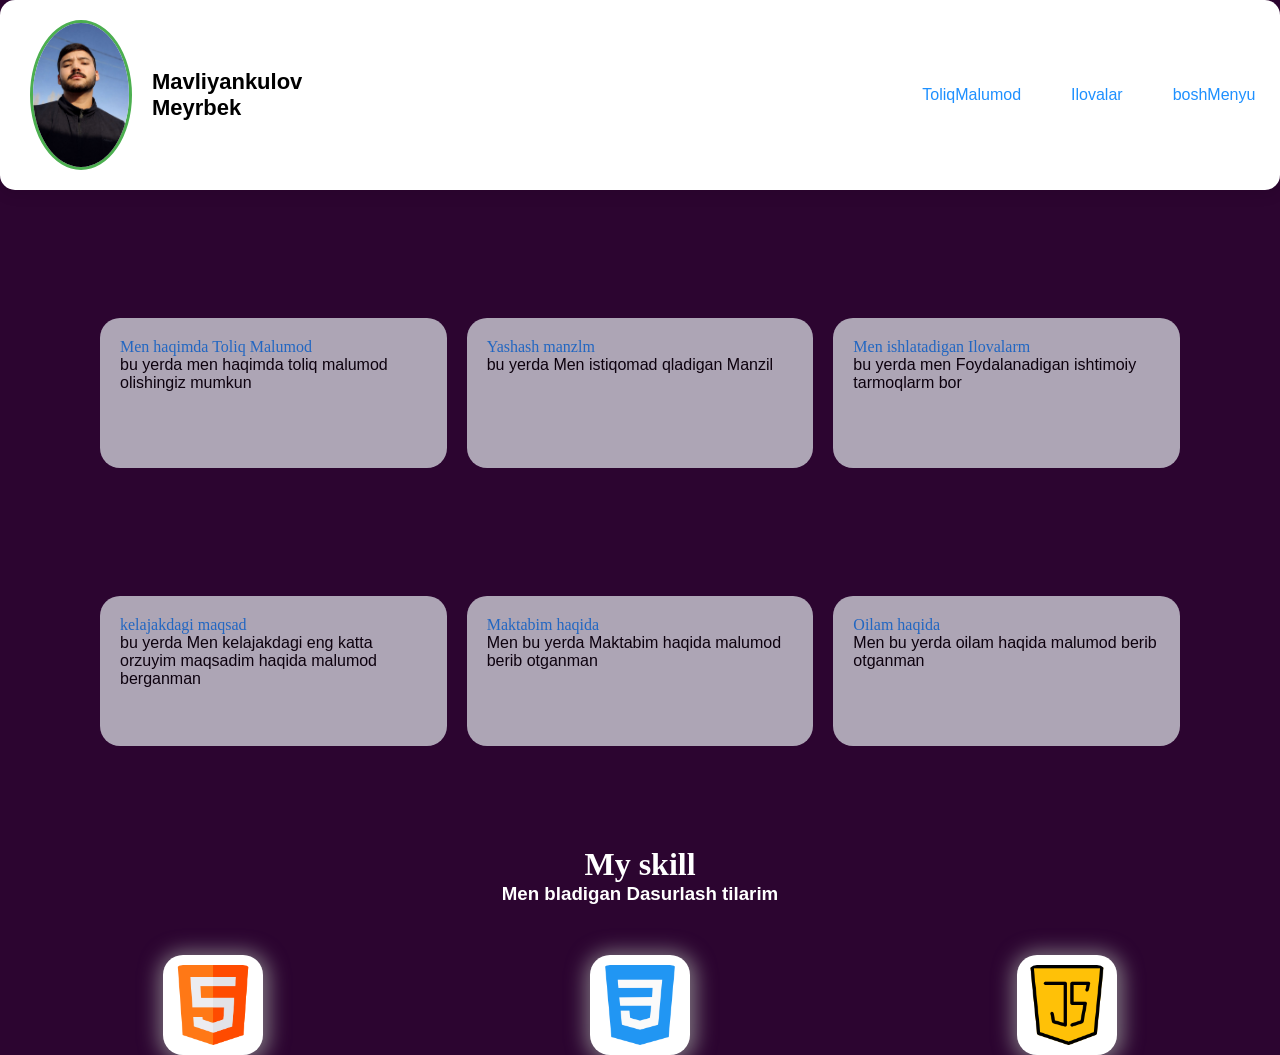
==== index.html @ 85e2df1a "hamamsi" ====
<!DOCTYPE html>
<html lang="en">

<head>
    <meta charset="UTF-8">
    <meta name="viewport" content="width=device-width, initial-scale=1.0">
    <title>main</title>
    <link rel="stylesheet" href="main.css">
</head>

<body>
    <div>
        <div class="box2">
            <img src="images/image.png" alt="" class="imgr">
            <span>Mavliyankulov Meyrbek</span>

            <div class="aa">

                <a href="https://t.me/meyrbekm7">ToliqMalumod</a>
                <a href="">Ilovalar</a>
                <a href="krish.html">boshMenyu</a>
            </div>


        </div>

        <div class="otajon">
            <div class="card1">
                <a href="" class="men">Men haqimda Toliq Malumod</a>
                <p>bu yerda men haqimda toliq malumod olishingiz mumkun</p>
            </div>
            <div class="card1">
                <a href="" class="men">Yashash manzlm</a>
                <p>bu yerda Men istiqomad qladigan Manzil</p>
            </div>
            <div class="card1">
                <a href="" class="men">Men ishlatadigan Ilovalarm</a>
                <p>bu yerda men Foydalanadigan ishtimoiy tarmoqlarm bor</p>
            </div>
        </div>
    </div>

    
   

              <div class="otajon">
            <div class="card1">
                <a href="" class="men">kelajakdagi maqsad</a>
                <p>bu yerda Men kelajakdagi eng katta orzuyim maqsadim haqida malumod berganman</p>
            </div>
            <div class="card1">
                <a href="" class="men">Maktabim haqida</a>
                <p>Men bu yerda Maktabim haqida malumod berib otganman</p>
            </div>
            <div class="card1">
                <a href="" class="men">Oilam haqida</a>
                <p>Men bu yerda oilam haqida malumod berib otganman</p>
            </div>
        </div>
    </div>


    <div class="skill">
<h1 style="font-family: Cambria, Cochin, Georgia, Times, 'Times New Roman', serif;">My skill</h1>
<h3>Men bladigan Dasurlash tilarim</h3>

<div class="img">
    <img src="images/image copy 2.png" alt="" width="100px" class="img1">
    <img src="images/image copy 3.png" alt="" width="100px" class="img2">
    <img src="images/image copy 4.png" alt="" width="100px" class="img3">
</div>


    </div>
   
</body>

</html>
---- main.css ----
* {
    margin: 0;
    padding: 0;
    box-sizing: border-box;
    font-family: Arial, sans-serif;
}

body{
background-color: rgb(44, 5, 48);


}

.box2 {
    display: flex;
    align-items: center;
    gap: 20px;
    background-color: #ffffff;
    padding: 20px 30px;
    border-radius: 15px;
    box-shadow: 0 4px 15px rgba(0, 0, 0, 0.1);
}

.imgr {
    width: 150px;
    height: 150px;
    object-fit: cover;
    border-radius: 50%;
    border: 3px solid #4caf50;
}


.box2 span {
    font-size: 22px;
    font-weight: bold;
    color: #000000;
}


.aa{
    display: flex;
    align-items: end;
    gap: 50px;
    margin-left: 600px;
}

.card1 {
    display: flex;
    flex-direction: column;
    justify-content: start;
    border: 1px solid black;
    width: 400px;
    height: 150px;
    border-radius: 20px;
    padding: 20px;
    transition: 0.3s;
    background-color: rgb(228, 233, 238);
    border: none;
    opacity: 0.7;

}

.card1:hover{
    transform: scale(1.1);
    opacity: 1;
    box-shadow: 1px 1px 30px 5px rgb(124, 4, 126);
}

.otajon{
    display: flex;
    gap: 20px;
    justify-content: space-between;
    margin: 100px;
    margin-top:10%;
}

a{
    color: dodgerblue;
    text-decoration: none;
    transition: 0.3s;
    
}


.men{
    font-family: Cambria, Cochin, Georgia, Times, 'Times New Roman', serif;
    transition: 0.2s;
}


.skill{
    text-align: center;
    color: white;
}


.img{
    display: flex;
    justify-content: space-around;

    margin-top: 50px;
width: 10%px;
}


.img1,.img2,.img3{
    border: 1px solid black;
width: 100px;
padding: 10px;
border-radius: 20px;
background-color: white;
border: none;
box-shadow: 1px 2px 20px 5px rgb(127, 118, 128);

}
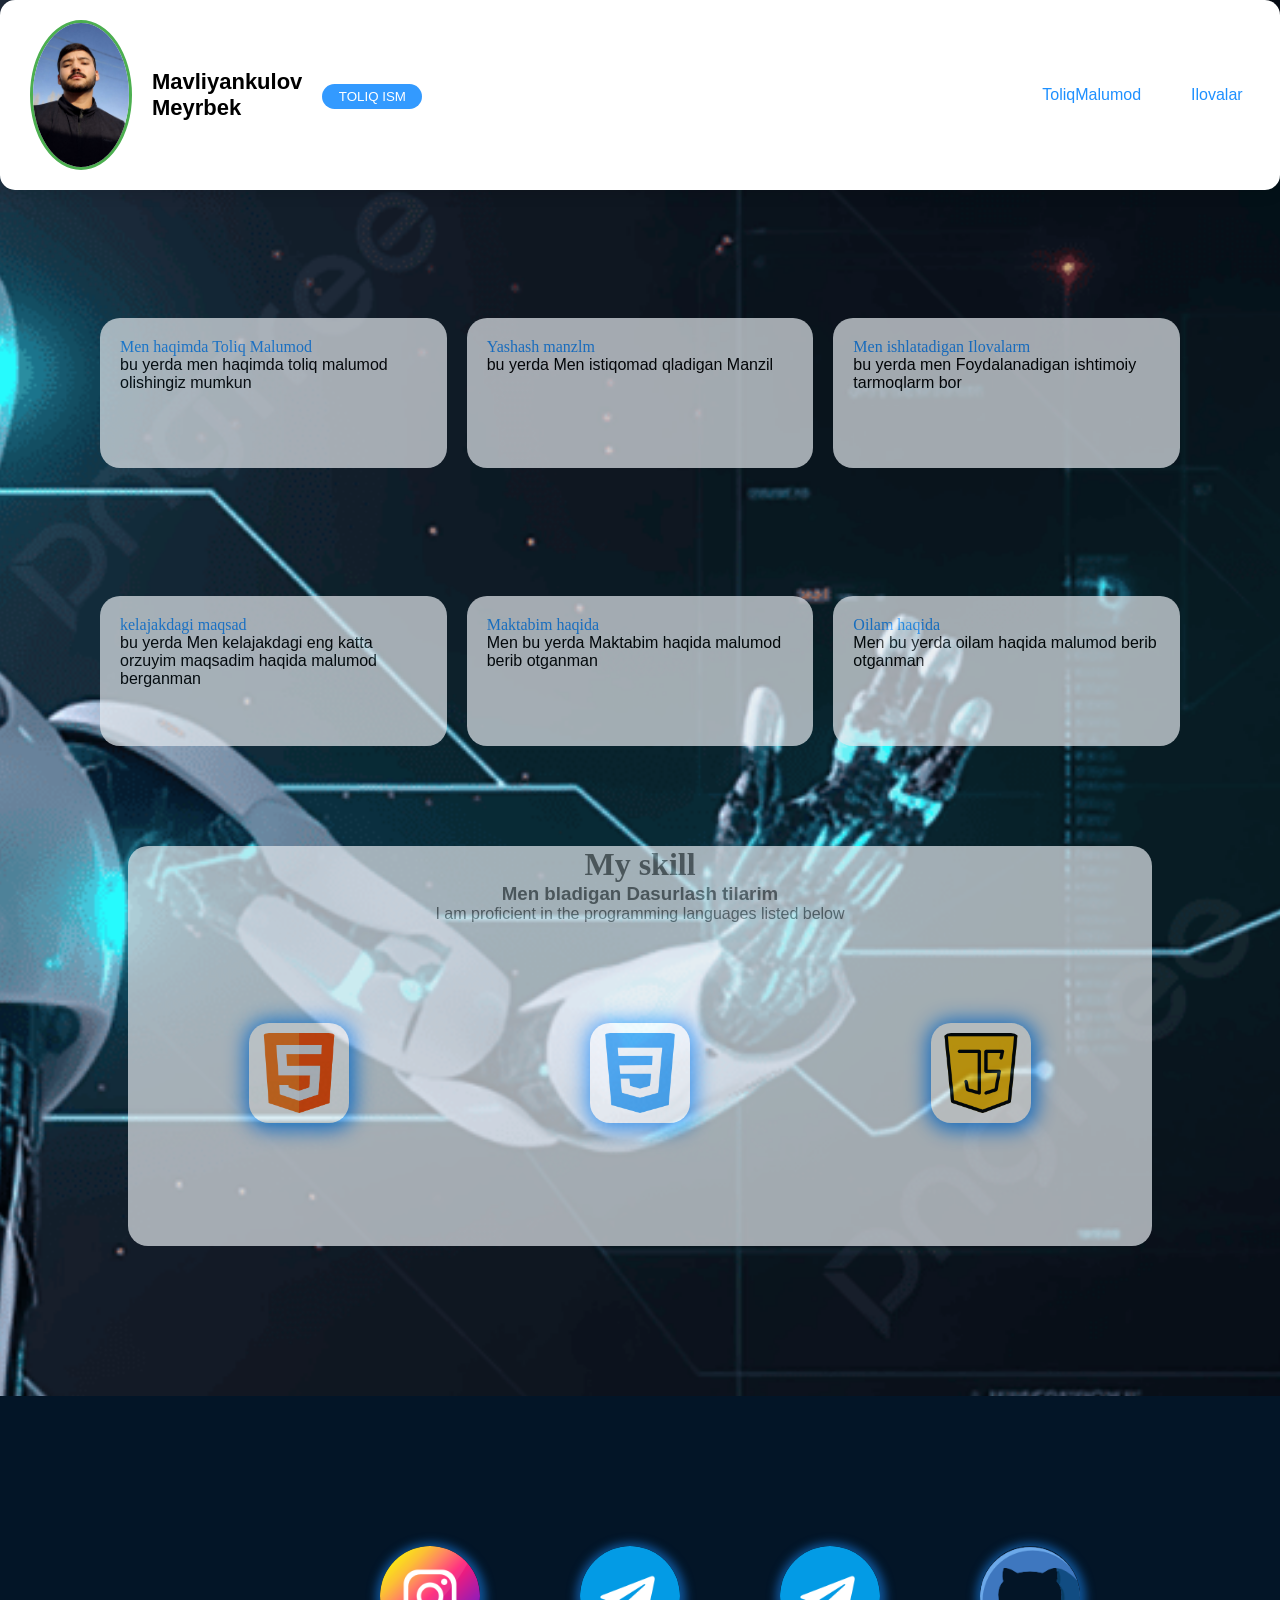
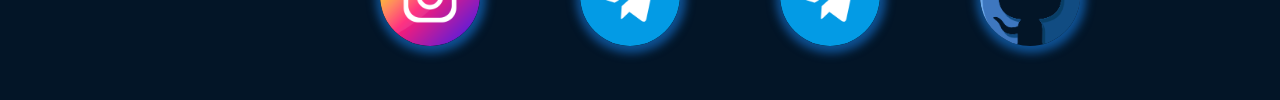
==== commit 51a1a788: "photos" ====
--- a/index.html
+++ b/index.html
@@ -12,7 +12,7 @@
     <div>
         <div class="box2">
             <img src="images/image.png" alt="" class="imgr">
-            <span>Mavliyankulov Meyrbek</span>
+            <span id="ism">Mavliyankulov Meyrbek</span><span><button class="toliq" id="toliq" onclick="addEventListener()">TOLIQ ISM</button></span>
 
             <div class="aa">
 
@@ -40,39 +40,58 @@
         </div>
     </div>
 
-    
-   
 
-              <div class="otajon">
-            <div class="card1">
-                <a href="" class="men">kelajakdagi maqsad</a>
-                <p>bu yerda Men kelajakdagi eng katta orzuyim maqsadim haqida malumod berganman</p>
-            </div>
-            <div class="card1">
-                <a href="" class="men">Maktabim haqida</a>
-                <p>Men bu yerda Maktabim haqida malumod berib otganman</p>
-            </div>
-            <div class="card1">
-                <a href="" class="men">Oilam haqida</a>
-                <p>Men bu yerda oilam haqida malumod berib otganman</p>
-            </div>
+
+
+    <div class="otajon">
+        <div class="card1">
+            <a href="" class="men">kelajakdagi maqsad</a>
+            <p>bu yerda Men kelajakdagi eng katta orzuyim maqsadim haqida malumod berganman</p>
         </div>
+        <div class="card1">
+            <a href="" class="men">Maktabim haqida</a>
+            <p>Men bu yerda Maktabim haqida malumod berib otganman</p>
+        </div>
+        <div class="card1">
+            <a href="" class="men">Oilam haqida</a>
+            <p>Men bu yerda oilam haqida malumod berib otganman</p>
+        </div>
+    </div>
     </div>
 
 
     <div class="skill">
-<h1 style="font-family: Cambria, Cochin, Georgia, Times, 'Times New Roman', serif;">My skill</h1>
-<h3>Men bladigan Dasurlash tilarim</h3>
+        <h1 style="font-family: Cambria, Cochin, Georgia, Times, 'Times New Roman', serif;" >My skill</h1>
+        <h3>Men bladigan Dasurlash tilarim</h3>
+        <p>I am proficient in the programming languages listed below</p>
 
-<div class="img">
-    <img src="images/image copy 2.png" alt="" width="100px" class="img1">
-    <img src="images/image copy 3.png" alt="" width="100px" class="img2">
-    <img src="images/image copy 4.png" alt="" width="100px" class="img3">
-</div>
+        <div class="img">
+            <img src="images/image copy 2.png" alt="" width="100px" class="img1">
+            <img src="images/image copy 3.png" alt="" width="100px" class="img2">
+            <img src="images/image copy 4.png" alt="" width="100px" class="img3">
+        </div>
 
 
     </div>
-   
+
+
+    <footer class="footer">
+        <div>
+            <div class="call">
+                <a href=""> <img src="images/image copy 6.png" alt="" width="100px" class="img11"></a>
+                <a href="https://t.me/meyrbekm7"> <img src="images/image copy 7.png" alt="" width="100px" class="img12"></a>
+                <a href=""> <img src="images/image copy 7.png" alt="" width="100px" class="img12"></a>
+                <a href=""> <img src="images/image copy 9.png" alt="" width="100px" class="img14"></a>
+
+            </div>
+
+
+        </div>
+    </footer>
+
+
+
+    <script src="main.js"> </script>
 </body>
 
 </html>
--- a/main.css
+++ b/main.css
@@ -6,7 +6,10 @@
 }
 
 body{
-background-color: rgb(44, 5, 48);
+background: url(images/image\ copy\ 5.png);
+  background-repeat: no-repeat;
+  background-size: cover;     
+  background-position: center;
 
 
 }
@@ -63,7 +66,7 @@
 .card1:hover{
     transform: scale(1.1);
     opacity: 1;
-    box-shadow: 1px 1px 30px 5px rgb(124, 4, 126);
+    box-shadow: 1px 1px 30px 5px dodgerblue;
 }
 
 .otajon{
@@ -91,14 +94,32 @@
 .skill{
     text-align: center;
     color: white;
+    border: 1px solid black;
+    height: 400px;
+    background-color: rgb(228, 233, 238);
+    border-radius: 20px;
+    width: 80%;
+    margin-left: 10%;
+    opacity: 0.7;
+    border: none;
+    transition: 0.3s;
+    color: rgba(0, 0, 0, 0.549);
 }
 
+
+.skill:hover{
+    opacity: 0.9;
+    background-color: white;
+    color: black;
+    transform: scale(1.1);
+     box-shadow: 1px 1px 30px 5px dodgerblue;
+    
+}
 
 .img{
     display: flex;
     justify-content: space-around;
-
-    margin-top: 50px;
+    margin-top:100px;
 width: 10%px;
 }
 
@@ -110,6 +131,59 @@
 border-radius: 20px;
 background-color: white;
 border: none;
-box-shadow: 1px 2px 20px 5px rgb(127, 118, 128);
+box-shadow: 1px 2px 20px 5px dodgerblue;
 
+}
+
+
+
+footer{
+    border: 1px solid black;
+    border-color: white;
+    margin-top: 150px;
+    background-color: rgb(3, 21, 39);
+    text-align: center;
+    border: none;
+    width: 100%;
+    padding: 50px;
+}
+
+
+.call{
+    display: flex;
+    margin-top: 100px;
+   gap: 100px;
+   margin-left: 28%;
+   
+}
+
+
+.img11,.img12,.img13,.img14{
+    box-shadow: 1px 2px 10px 5px rgb(15, 82, 149);
+transition: 0.3s;
+border-radius: 99%;
+}
+
+
+
+.img11:hover,.img12:hover,.img13:hover,.img14:hover{
+       box-shadow: 1px 2px 30px 5px rgb(15, 82, 149);
+        transform: scale(1.1);
+}
+
+
+.toliq{
+    border: none;
+    background-color: dodgerblue;
+    border-radius: 20px;
+    padding: 5px;
+    color: white;
+    opacity: 0.9;
+    transition: 0.3s;
+    width: 100px;
+}
+
+.toliq:hover{
+    opacity: 1;
+    transform: scale(1.1);
 }
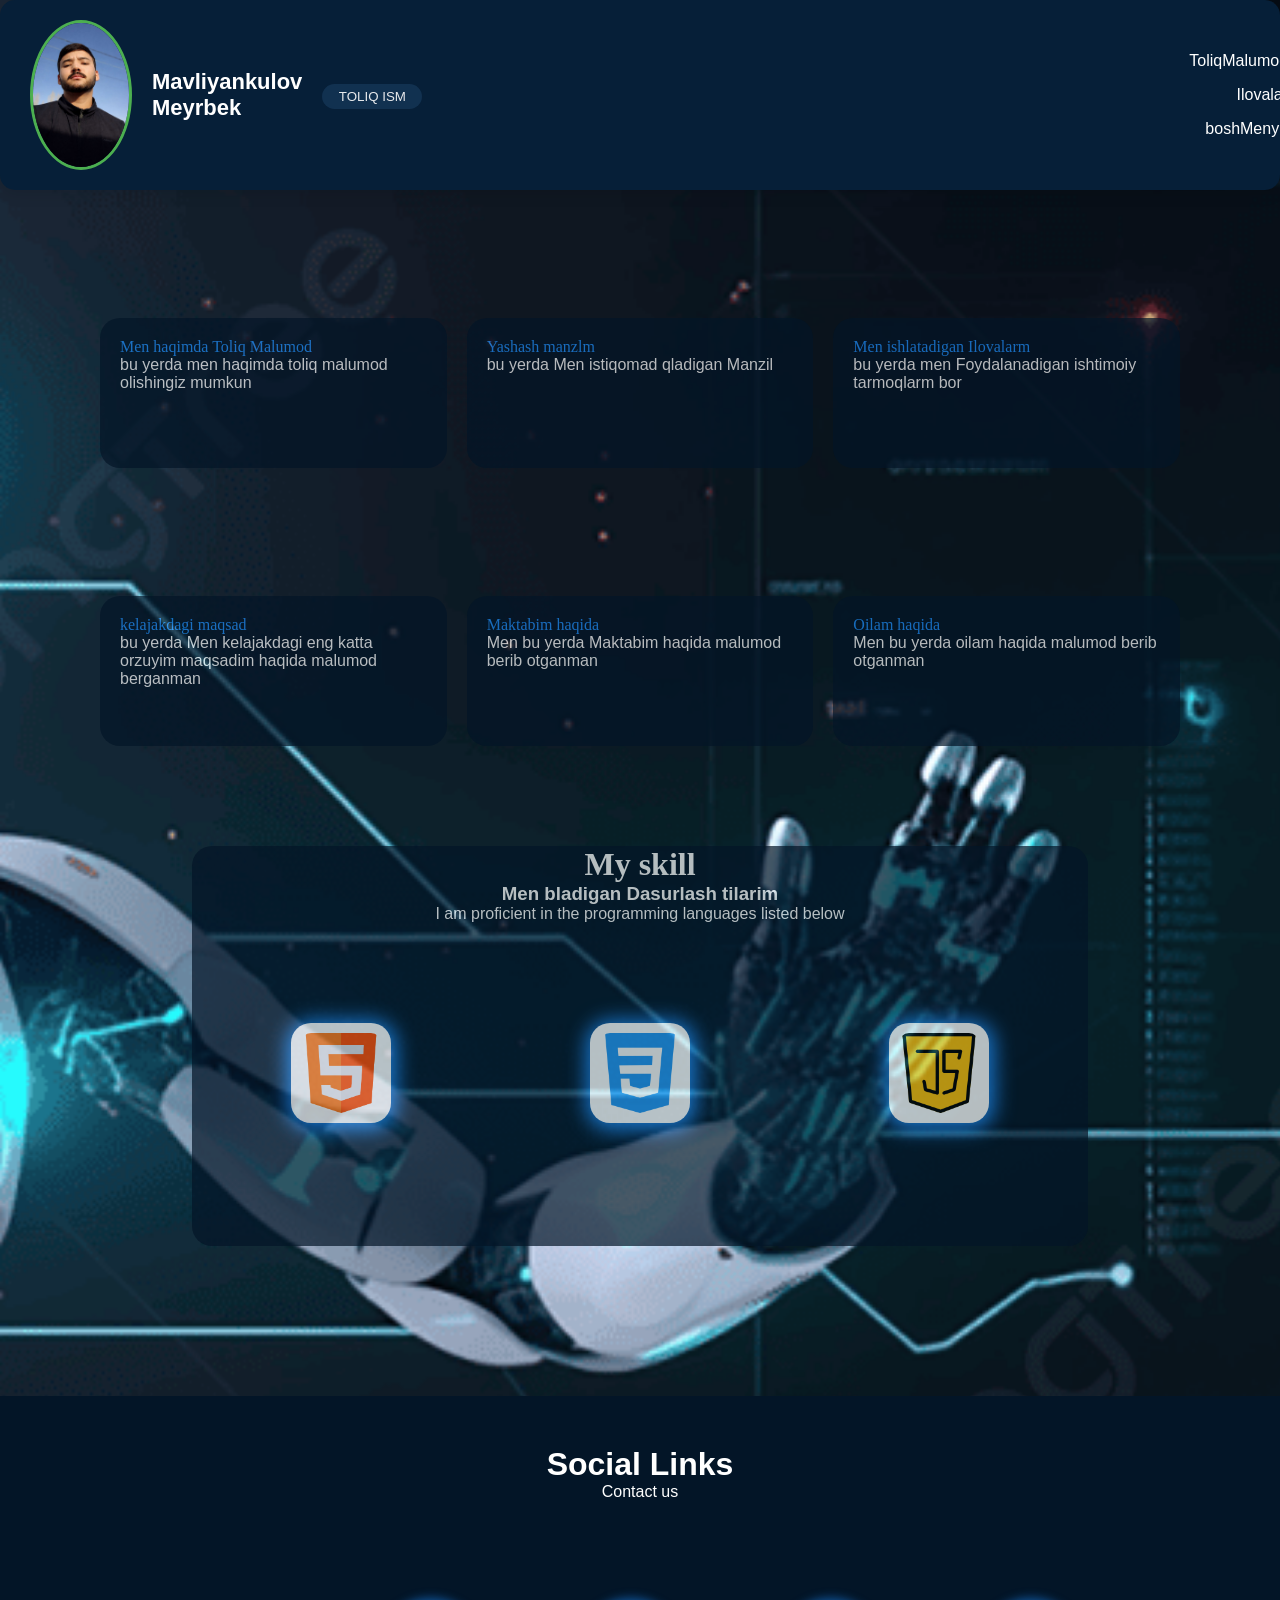
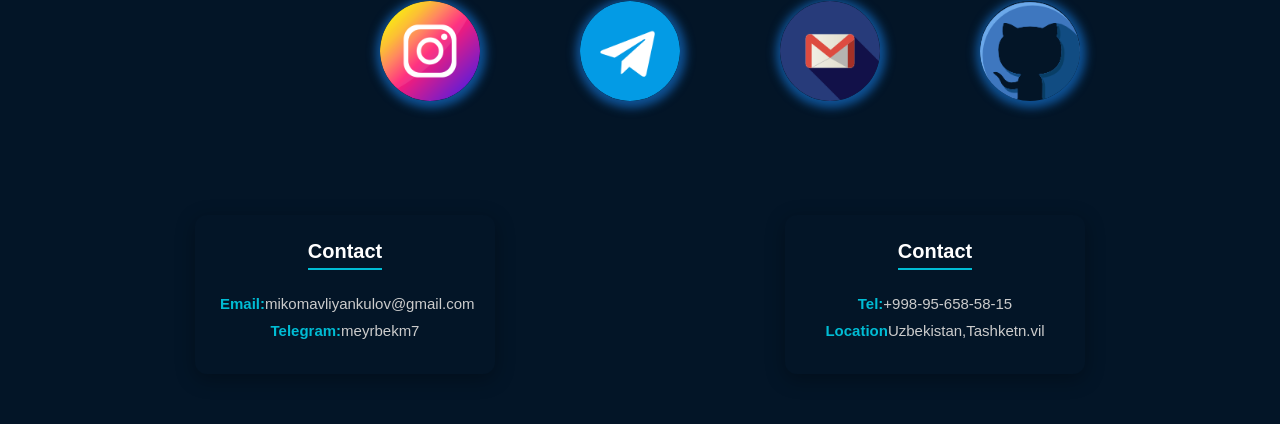
==== commit 49950e29: "all" ====
--- a/index.html
+++ b/index.html
@@ -12,11 +12,12 @@
     <div>
         <div class="box2">
             <img src="images/image.png" alt="" class="imgr">
-            <span id="ism">Mavliyankulov Meyrbek</span><span><button class="toliq" id="toliq" onclick="addEventListener()">TOLIQ ISM</button></span>
+            <span id="ism">Mavliyankulov Meyrbek</span><span><button class="toliq" id="toliq"
+                    onclick="addEventListener()">TOLIQ ISM</button></span>
 
             <div class="aa">
 
-                <a href="https://t.me/meyrbekm7">ToliqMalumod</a>
+                <a href="toliq.html">ToliqMalumod</a>
                 <a href="">Ilovalar</a>
                 <a href="krish.html">boshMenyu</a>
             </div>
@@ -61,7 +62,7 @@
 
 
     <div class="skill">
-        <h1 style="font-family: Cambria, Cochin, Georgia, Times, 'Times New Roman', serif;" >My skill</h1>
+        <h1 style="font-family: Cambria, Cochin, Georgia, Times, 'Times New Roman', serif;">My skill</h1>
         <h3>Men bladigan Dasurlash tilarim</h3>
         <p>I am proficient in the programming languages listed below</p>
 
@@ -77,15 +78,32 @@
 
     <footer class="footer">
         <div>
+            <h1 style="color: white;">Social Links</h1>
+            <p style="color: white;">Contact us</p>
             <div class="call">
-                <a href=""> <img src="images/image copy 6.png" alt="" width="100px" class="img11"></a>
-                <a href="https://t.me/meyrbekm7"> <img src="images/image copy 7.png" alt="" width="100px" class="img12"></a>
-                <a href=""> <img src="images/image copy 7.png" alt="" width="100px" class="img12"></a>
-                <a href=""> <img src="images/image copy 9.png" alt="" width="100px" class="img14"></a>
+                <a href="https://www.instagram.com/meyrbekm7?igsh=MXR2OGNpNmQxeWN6OQ=="> <img
+                        src="images/image copy 6.png" alt="" width="100px" class="img11"></a>
+                <a href="https://t.me/meyrbekm7"> <img src="images/image copy 7.png" alt="" width="100px"
+                        class="img12"></a>
+                <a href="https://myaccount.google.com/?hl=en&utm_source=OGB&utm_medium=act&gar=WzJd&pli=1"> <img
+                        src="images/image copy 8.png" alt="" width="100px" class="img12"></a>
+                <a href="https://github.com/meyrbekm7"> <img src="images/image copy 9.png" alt="" width="100px"
+                        class="img14"></a>
 
             </div>
 
-
+            <div class="bobo">
+                <div class="nomer" style="color: white;">
+                    <h4>Contact</h4>
+                    <p><strong>Email:</strong>mikomavliyankulov@gmail.com</p>
+                    <p><strong>Telegram:</strong>meyrbekm7</p>
+                </div>
+                <div class="nomer" style="color: white;">
+                    <h4>Contact</h4>
+                    <p><strong>Tel:</strong>+998-95-658-58-15</p>
+                    <p><strong>Location</strong>Uzbekistan,Tashketn.vil</p>
+                </div>
+            </div>
         </div>
     </footer>
 
--- a/main.css
+++ b/main.css
@@ -5,11 +5,11 @@
     font-family: Arial, sans-serif;
 }
 
-body{
-background: url(images/image\ copy\ 5.png);
-  background-repeat: no-repeat;
-  background-size: cover;     
-  background-position: center;
+body {
+    background: url(images/image\ copy\ 5.png);
+    background-repeat: no-repeat;
+    background-size: cover;
+    background-position: center;
 
 
 }
@@ -18,34 +18,62 @@
     display: flex;
     align-items: center;
     gap: 20px;
-    background-color: #ffffff;
+    background-color: rgb(6, 31, 56);
     padding: 20px 30px;
+    color: white;
     border-radius: 15px;
     box-shadow: 0 4px 15px rgba(0, 0, 0, 0.1);
-}
+   
+
+}
+span{
+    display: inline-block;
+}
+
 
 .imgr {
-    width: 150px;
+    border: 3px solid #4caf50;
+        width: 300%;
     height: 150px;
-    object-fit: cover;
-    border-radius: 50%;
-    border: 3px solid #4caf50;
-}
+    object-fit: cover;   
+    border-radius: 90%;
+}
+
 
 
 .box2 span {
     font-size: 22px;
     font-weight: bold;
-    color: #000000;
-}
-
-
-.aa{
-    display: flex;
-    align-items: end;
-    gap: 50px;
-    margin-left: 600px;
-}
+    color: white;
+
+}
+
+.aa {
+    margin-left: 60%;
+    gap: 20px;
+}
+
+.aa a {
+    display: flex;
+    justify-content: flex-end;
+    text-align: right;
+    gap: 20px;
+    color: white;
+    text-decoration: none;
+    padding: 8px 15px;
+    border-radius: 8px;
+    transition: 0.3s;
+    text-align: end;
+
+}
+
+.aa a:hover {
+    background-color: dodgerblue;
+    color: white;
+    transform: translateY(-3px);
+}
+
+
 
 .card1 {
     display: flex;
@@ -57,87 +85,92 @@
     border-radius: 20px;
     padding: 20px;
     transition: 0.3s;
-    background-color: rgb(228, 233, 238);
+    background-color: rgb(3, 21, 39);
+    ;
     border: none;
     opacity: 0.7;
-
-}
-
-.card1:hover{
+    color: white;
+
+}
+
+.card1:hover {
     transform: scale(1.1);
     opacity: 1;
     box-shadow: 1px 1px 30px 5px dodgerblue;
 }
 
-.otajon{
+.otajon {
     display: flex;
     gap: 20px;
     justify-content: space-between;
     margin: 100px;
-    margin-top:10%;
-}
-
-a{
+    margin-top: 10%;
+}
+
+a {
     color: dodgerblue;
     text-decoration: none;
     transition: 0.3s;
-    
-}
-
-
-.men{
+
+}
+
+
+.men {
     font-family: Cambria, Cochin, Georgia, Times, 'Times New Roman', serif;
     transition: 0.2s;
 }
 
 
-.skill{
+.skill {
     text-align: center;
     color: white;
     border: 1px solid black;
     height: 400px;
-    background-color: rgb(228, 233, 238);
+    background-color: rgb(3, 21, 39);
     border-radius: 20px;
-    width: 80%;
-    margin-left: 10%;
+    width: 70%;
+    margin-left: 15%;
     opacity: 0.7;
     border: none;
     transition: 0.3s;
-    color: rgba(0, 0, 0, 0.549);
-}
-
-
-.skill:hover{
+
+}
+
+
+.skill:hover {
     opacity: 0.9;
+    background-color: rgb(3, 21, 39);
+    ;
+    color: white;
+    transform: scale(1.1);
+    box-shadow: 1px 1px 30px 5px rgb(19, 88, 157);
+
+}
+
+.img {
+    display: flex;
+    justify-content: space-around;
+    margin-top: 100px;
+    width: 10%px;
+}
+
+
+.img1,
+.img2,
+.img3 {
+    border: 1px solid black;
+    width: 100px;
+    padding: 10px;
+    border-radius: 20px;
     background-color: white;
-    color: black;
-    transform: scale(1.1);
-     box-shadow: 1px 1px 30px 5px dodgerblue;
-    
-}
-
-.img{
-    display: flex;
-    justify-content: space-around;
-    margin-top:100px;
-width: 10%px;
-}
-
-
-.img1,.img2,.img3{
-    border: 1px solid black;
-width: 100px;
-padding: 10px;
-border-radius: 20px;
-background-color: white;
-border: none;
-box-shadow: 1px 2px 20px 5px dodgerblue;
-
-}
-
-
-
-footer{
+    border: none;
+    box-shadow: 1px 2px 20px 5px dodgerblue;
+
+}
+
+
+
+footer {
     border: 1px solid black;
     border-color: white;
     margin-top: 150px;
@@ -149,32 +182,38 @@
 }
 
 
-.call{
+.call {
     display: flex;
     margin-top: 100px;
-   gap: 100px;
-   margin-left: 28%;
-   
-}
-
-
-.img11,.img12,.img13,.img14{
+    gap: 100px;
+    margin-left: 28%;
+
+}
+
+
+.img11,
+.img12,
+.img13,
+.img14 {
     box-shadow: 1px 2px 10px 5px rgb(15, 82, 149);
-transition: 0.3s;
-border-radius: 99%;
-}
-
-
-
-.img11:hover,.img12:hover,.img13:hover,.img14:hover{
-       box-shadow: 1px 2px 30px 5px rgb(15, 82, 149);
-        transform: scale(1.1);
-}
-
-
-.toliq{
-    border: none;
-    background-color: dodgerblue;
+    transition: 0.3s;
+    border-radius: 99%;
+}
+
+
+
+.img11:hover,
+.img12:hover,
+.img13:hover,
+.img14:hover {
+    box-shadow: 1px 2px 30px 5px rgb(15, 82, 149);
+    transform: scale(1.1);
+}
+
+
+.toliq {
+    border: none;
+    background-color: rgb(19, 51, 83);
     border-radius: 20px;
     padding: 5px;
     color: white;
@@ -183,7 +222,135 @@
     width: 100px;
 }
 
-.toliq:hover{
+.toliq:hover {
     opacity: 1;
     transform: scale(1.1);
+    background-color: rgb(42, 76, 109);
+    box-shadow: 1px 1px 10px 1px rgb(15, 82, 149);
+}
+
+
+
+
+
+.nomer {
+    margin-top: 20px;
+    padding: 25px;
+    border-radius: 12px;
+    width: 300px;
+    color: #fff;
+    font-family: Arial, sans-serif;
+    box-shadow: 0 5px 20px rgba(0, 0, 0, 0.3);
+    transition: 0.3s ease;
+}
+
+.nomer:hover {
+    transform: translateY(-5px);
+    box-shadow: 1px 2px 30px 5px rgb(15, 82, 149);
+}
+
+.nomer h4 {
+    margin-bottom: 15px;
+    font-size: 20px;
+    border-bottom: 2px solid #00bcd4;
+    display: inline-block;
+    padding-bottom: 5px;
+}
+
+.nomer p {
+    margin: 10px 0;
+    font-size: 15px;
+    color: #ccc;
+}
+
+.nomer strong {
+    color: #00bcd4;
+}
+
+.bobo {
+    display: flex;
+    justify-content: space-around;
+    margin-top: 90px;
+}
+
+
+
+@media (max-width: 1024px) {
+
+    .aa {
+        margin-left: 0;
+        justify-content: center;
+        flex-wrap: wrap;
+    }
+
+    .otajon {
+        flex-direction: column;
+        align-items: center;
+        margin: 50px 20px;
+        gap: 30px;
+    }
+
+    .card1 {
+        width: 90%;
+        height: auto;
+    }
+
+    .skill {
+        width: 90%;
+        margin-left: 5%;
+        height: auto;
+        padding: 30px 10px;
+    }
+
+    .img {
+        flex-wrap: wrap;
+        gap: 20px;
+        margin-top: 40px;
+    }
+
+    .call {
+        flex-wrap: wrap;
+        justify-content: center;
+        margin-left: 0;
+        gap: 40px;
+    }
+
+    .bobo {
+        flex-direction: column;
+        align-items: center;
+        gap: 30px;
+    }
+
+    .nomer {
+        width: 90%;
+        text-align: center;
+    }
+
+}
+
+
+@media (max-width: 600px) {
+
+    .box2 {
+        flex-direction: column;
+        text-align: center;
+    }
+
+    .imgr {
+        width: 120px;
+        height: 120px;
+    }
+
+    .box2 span {
+        font-size: 18px;
+    }
+
+    .card1 {
+        width: 100%;
+    }
+
+    footer {
+        padding: 30px 15px;
+    }
+
 }
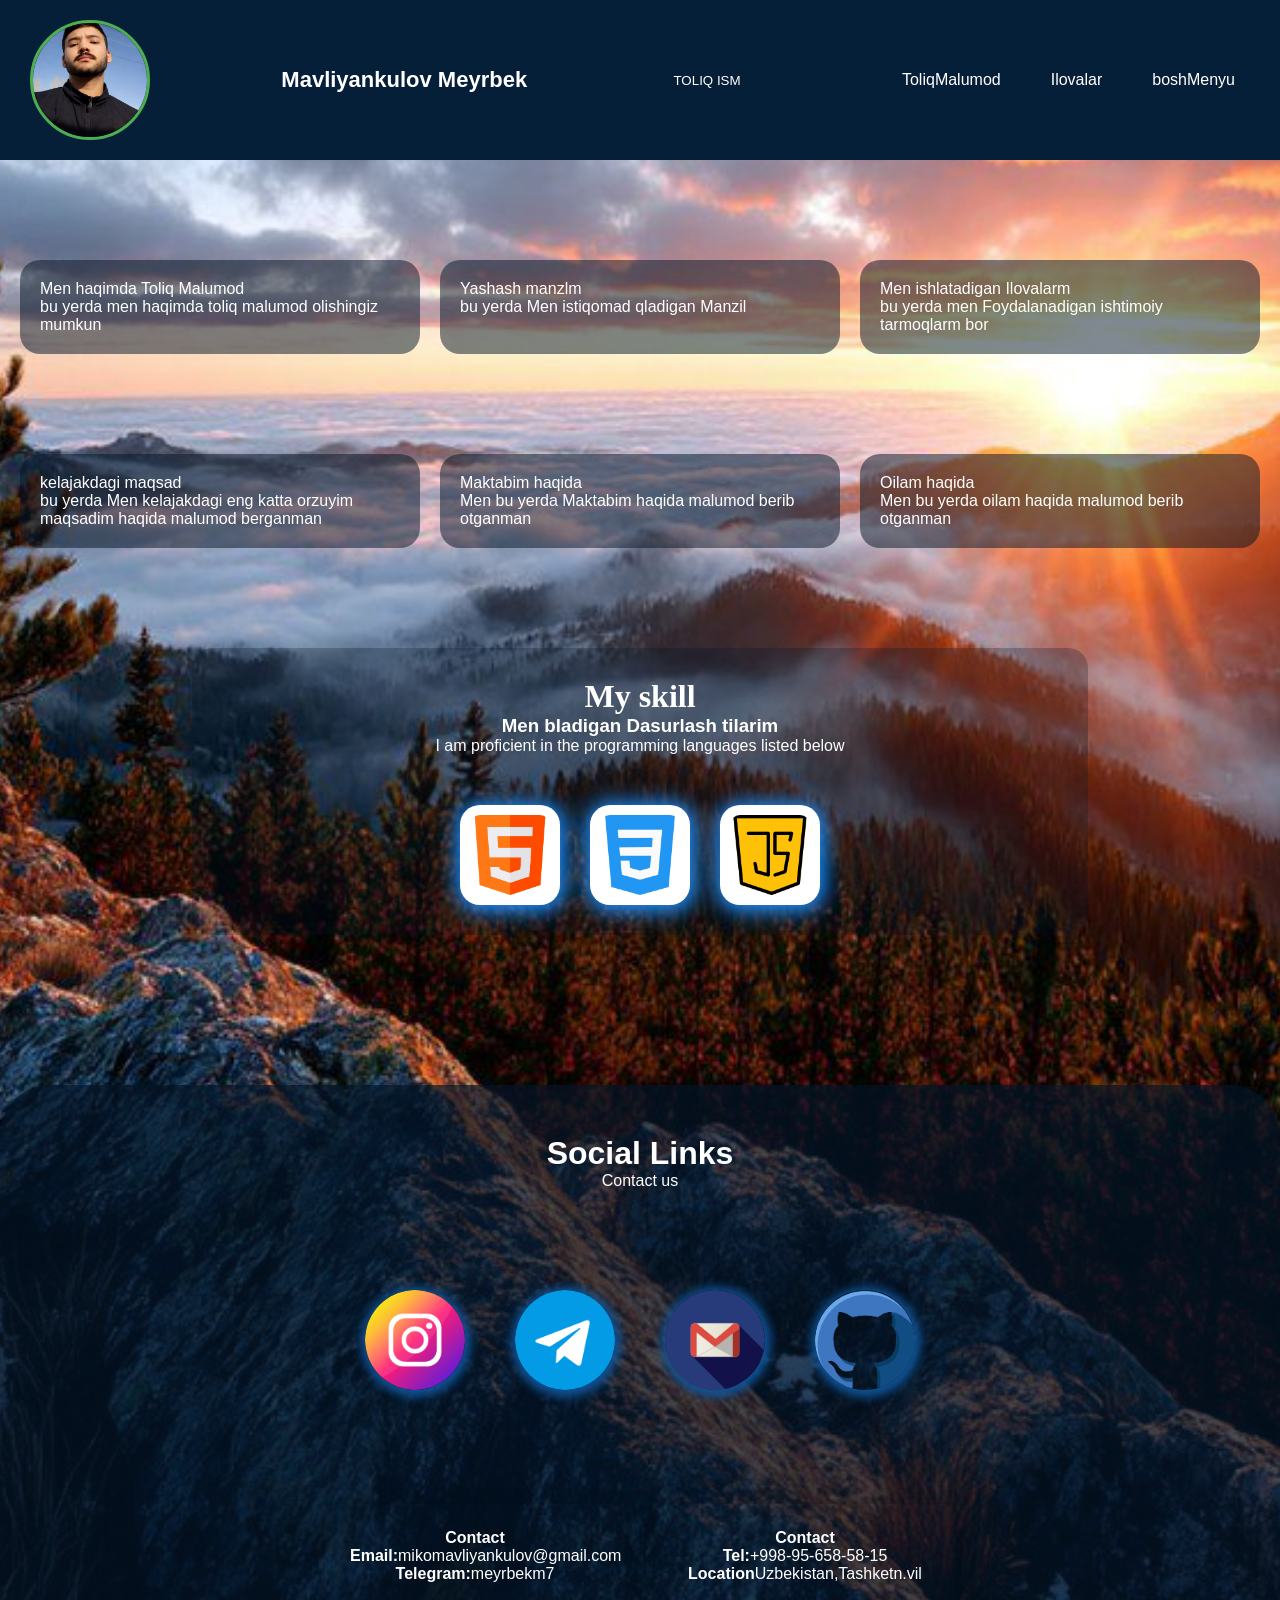
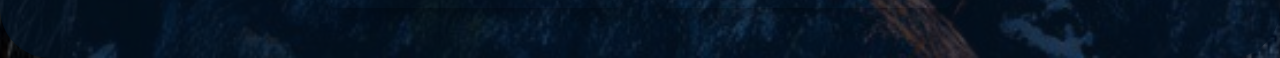
==== commit 67af4ed8: "all" ====
--- a/index.html
+++ b/index.html
@@ -27,11 +27,11 @@
 
         <div class="otajon">
             <div class="card1">
-                <a href="" class="men">Men haqimda Toliq Malumod</a>
+                <a href="toliq.html" class="men">Men haqimda Toliq Malumod</a>
                 <p>bu yerda men haqimda toliq malumod olishingiz mumkun</p>
             </div>
             <div class="card1">
-                <a href="" class="men">Yashash manzlm</a>
+                <a href="location.html" class="men">Yashash manzlm</a>
                 <p>bu yerda Men istiqomad qladigan Manzil</p>
             </div>
             <div class="card1">
--- a/main.css
+++ b/main.css
@@ -6,190 +6,175 @@
 }
 
 body {
-    background: url(images/image\ copy\ 5.png);
+    background: url(images/image\ copy\ 11.png);
     background-repeat: no-repeat;
     background-size: cover;
     background-position: center;
-
-
+}
+
+.toliq{
+    color: rgb(255, 255, 255);
+    border: none;
+    text-decoration: none;
+  background-color: rgb(6, 31, 56);
+    padding: 8px 15px;
+    border-radius: 8px;
+    transition: 0.3s;
+}
+.toliq:hover{
+     background-color: dodgerblue;
+    transform: translateY(-3px);
 }
 
 .box2 {
     display: flex;
     align-items: center;
+    justify-content: space-between;
     gap: 20px;
     background-color: rgb(6, 31, 56);
     padding: 20px 30px;
     color: white;
-    border-radius: 15px;
-    box-shadow: 0 4px 15px rgba(0, 0, 0, 0.1);
-   
-
-}
-span{
-    display: inline-block;
-}
-
+
+
+}
 
 .imgr {
     border: 3px solid #4caf50;
-        width: 300%;
-    height: 150px;
-    object-fit: cover;   
-    border-radius: 90%;
-}
-
-
+    width: 120px;
+    height: 120px;
+    object-fit: cover;
+    border-radius: 50%;
+}
 
 .box2 span {
     font-size: 22px;
     font-weight: bold;
-    color: white;
-
-}
+}
+
+/* MENU */
 
 .aa {
-    margin-left: 60%;
+    display: flex;
     gap: 20px;
 }
 
 .aa a {
-    display: flex;
-    justify-content: flex-end;
-    text-align: right;
-    gap: 20px;
     color: white;
     text-decoration: none;
     padding: 8px 15px;
     border-radius: 8px;
     transition: 0.3s;
-    text-align: end;
-
+}
+
+.otajon a{
+    color: white;
+    text-decoration: none;
+    transition: 0.3s;
+}
+
+.otajon a:hover{
+    text-decoration: underline;
+    color: dodgerblue;
+    transform: scale(1.05);
+   
 }
 
 .aa a:hover {
     background-color: dodgerblue;
-    color: white;
     transform: translateY(-3px);
 }
 
-
+/* CARD */
 
 .card1 {
     display: flex;
     flex-direction: column;
-    justify-content: start;
-    border: 1px solid black;
-    width: 400px;
-    height: 150px;
     border-radius: 20px;
     padding: 20px;
-    transition: 0.3s;
-    background-color: rgb(3, 21, 39);
-    ;
-    border: none;
-    opacity: 0.7;
-    color: white;
-
+    background-color: rgba(3, 21, 39, 0.501);
+    color: white;
+    width: 400px;
+    transition: 0.3s;
+   
+    
 }
 
 .card1:hover {
-    transform: scale(1.1);
+    transform: scale(1.05);
     opacity: 1;
-    box-shadow: 1px 1px 30px 5px dodgerblue;
-}
+    box-shadow: 1px 1px 20px 1px dodgerblue;
+}
+
+/* CARD CONTAINER */
 
 .otajon {
     display: flex;
     gap: 20px;
-    justify-content: space-between;
-    margin: 100px;
-    margin-top: 10%;
-}
-
-a {
-    color: dodgerblue;
-    text-decoration: none;
-    transition: 0.3s;
-
-}
-
-
-.men {
-    font-family: Cambria, Cochin, Georgia, Times, 'Times New Roman', serif;
-    transition: 0.2s;
-}
-
+    justify-content: center;
+    flex-wrap: wrap;
+    margin: 100px 20px;
+}
+
+/* SKILL */
 
 .skill {
     text-align: center;
     color: white;
-    border: 1px solid black;
-    height: 400px;
-    background-color: rgb(3, 21, 39);
+    height: auto;
+    background-color: rgba(3, 21, 39, 0.259);
     border-radius: 20px;
     width: 70%;
-    margin-left: 15%;
-    opacity: 0.7;
-    border: none;
-    transition: 0.3s;
-
-}
-
+    margin: auto;
+    padding: 30px;
+    transition: 0.3s;
+}
 
 .skill:hover {
     opacity: 0.9;
-    background-color: rgb(3, 21, 39);
-    ;
-    color: white;
-    transform: scale(1.1);
+    transform: scale(1.05);
     box-shadow: 1px 1px 30px 5px rgb(19, 88, 157);
-
-}
+}
+
+
 
 .img {
     display: flex;
-    justify-content: space-around;
-    margin-top: 100px;
-    width: 10%px;
-}
-
+    justify-content: center;
+    flex-wrap: wrap;
+    gap: 30px;
+    margin-top: 50px;
+}
 
 .img1,
 .img2,
 .img3 {
-    border: 1px solid black;
     width: 100px;
     padding: 10px;
     border-radius: 20px;
     background-color: white;
-    border: none;
     box-shadow: 1px 2px 20px 5px dodgerblue;
-
 }
 
 
 
 footer {
-    border: 1px solid black;
-    border-color: white;
     margin-top: 150px;
-    background-color: rgb(3, 21, 39);
+    background-color: rgba(3, 21, 39, 0.701);
     text-align: center;
-    border: none;
     width: 100%;
     padding: 50px;
-}
+    border-radius: 50px;
+}
+
 
 
 .call {
     display: flex;
+    justify-content: center;
+    flex-wrap: wrap;
     margin-top: 100px;
-    gap: 100px;
-    margin-left: 28%;
-
-}
-
+    gap: 50px;
+}
 
 .img11,
 .img12,
@@ -197,10 +182,8 @@
 .img14 {
     box-shadow: 1px 2px 10px 5px rgb(15, 82, 149);
     transition: 0.3s;
-    border-radius: 99%;
-}
-
-
+    border-radius: 50%;
+}
 
 .img11:hover,
 .img12:hover,
@@ -211,27 +194,6 @@
 }
 
 
-.toliq {
-    border: none;
-    background-color: rgb(19, 51, 83);
-    border-radius: 20px;
-    padding: 5px;
-    color: white;
-    opacity: 0.9;
-    transition: 0.3s;
-    width: 100px;
-}
-
-.toliq:hover {
-    opacity: 1;
-    transform: scale(1.1);
-    background-color: rgb(42, 76, 109);
-    box-shadow: 1px 1px 10px 1px rgb(15, 82, 149);
-}
-
-
-
-
 
 .nomer {
     margin-top: 20px;
@@ -239,9 +201,8 @@
     border-radius: 12px;
     width: 300px;
     color: #fff;
-    font-family: Arial, sans-serif;
     box-shadow: 0 5px 20px rgba(0, 0, 0, 0.3);
-    transition: 0.3s ease;
+    transition: 0.3s;
 }
 
 .nomer:hover {
@@ -249,81 +210,23 @@
     box-shadow: 1px 2px 30px 5px rgb(15, 82, 149);
 }
 
-.nomer h4 {
-    margin-bottom: 15px;
-    font-size: 20px;
-    border-bottom: 2px solid #00bcd4;
-    display: inline-block;
-    padding-bottom: 5px;
-}
-
-.nomer p {
-    margin: 10px 0;
-    font-size: 15px;
-    color: #ccc;
-}
-
-.nomer strong {
-    color: #00bcd4;
-}
-
 .bobo {
     display: flex;
-    justify-content: space-around;
+    justify-content: center;
+    flex-wrap: wrap;
+    gap: 30px;
     margin-top: 90px;
 }
 
 
-
 @media (max-width: 1024px) {
-
-    .aa {
-        margin-left: 0;
-        justify-content: center;
-        flex-wrap: wrap;
-    }
-
-    .otajon {
-        flex-direction: column;
-        align-items: center;
-        margin: 50px 20px;
-        gap: 30px;
-    }
 
     .card1 {
         width: 90%;
-        height: auto;
     }
 
     .skill {
         width: 90%;
-        margin-left: 5%;
-        height: auto;
-        padding: 30px 10px;
-    }
-
-    .img {
-        flex-wrap: wrap;
-        gap: 20px;
-        margin-top: 40px;
-    }
-
-    .call {
-        flex-wrap: wrap;
-        justify-content: center;
-        margin-left: 0;
-        gap: 40px;
-    }
-
-    .bobo {
-        flex-direction: column;
-        align-items: center;
-        gap: 30px;
-    }
-
-    .nomer {
-        width: 90%;
-        text-align: center;
     }
 
 }
@@ -336,9 +239,14 @@
         text-align: center;
     }
 
+    .aa {
+        flex-wrap: wrap;
+        justify-content: center;
+    }
+
     .imgr {
-        width: 120px;
-        height: 120px;
+        width: 100px;
+        height: 100px;
     }
 
     .box2 span {
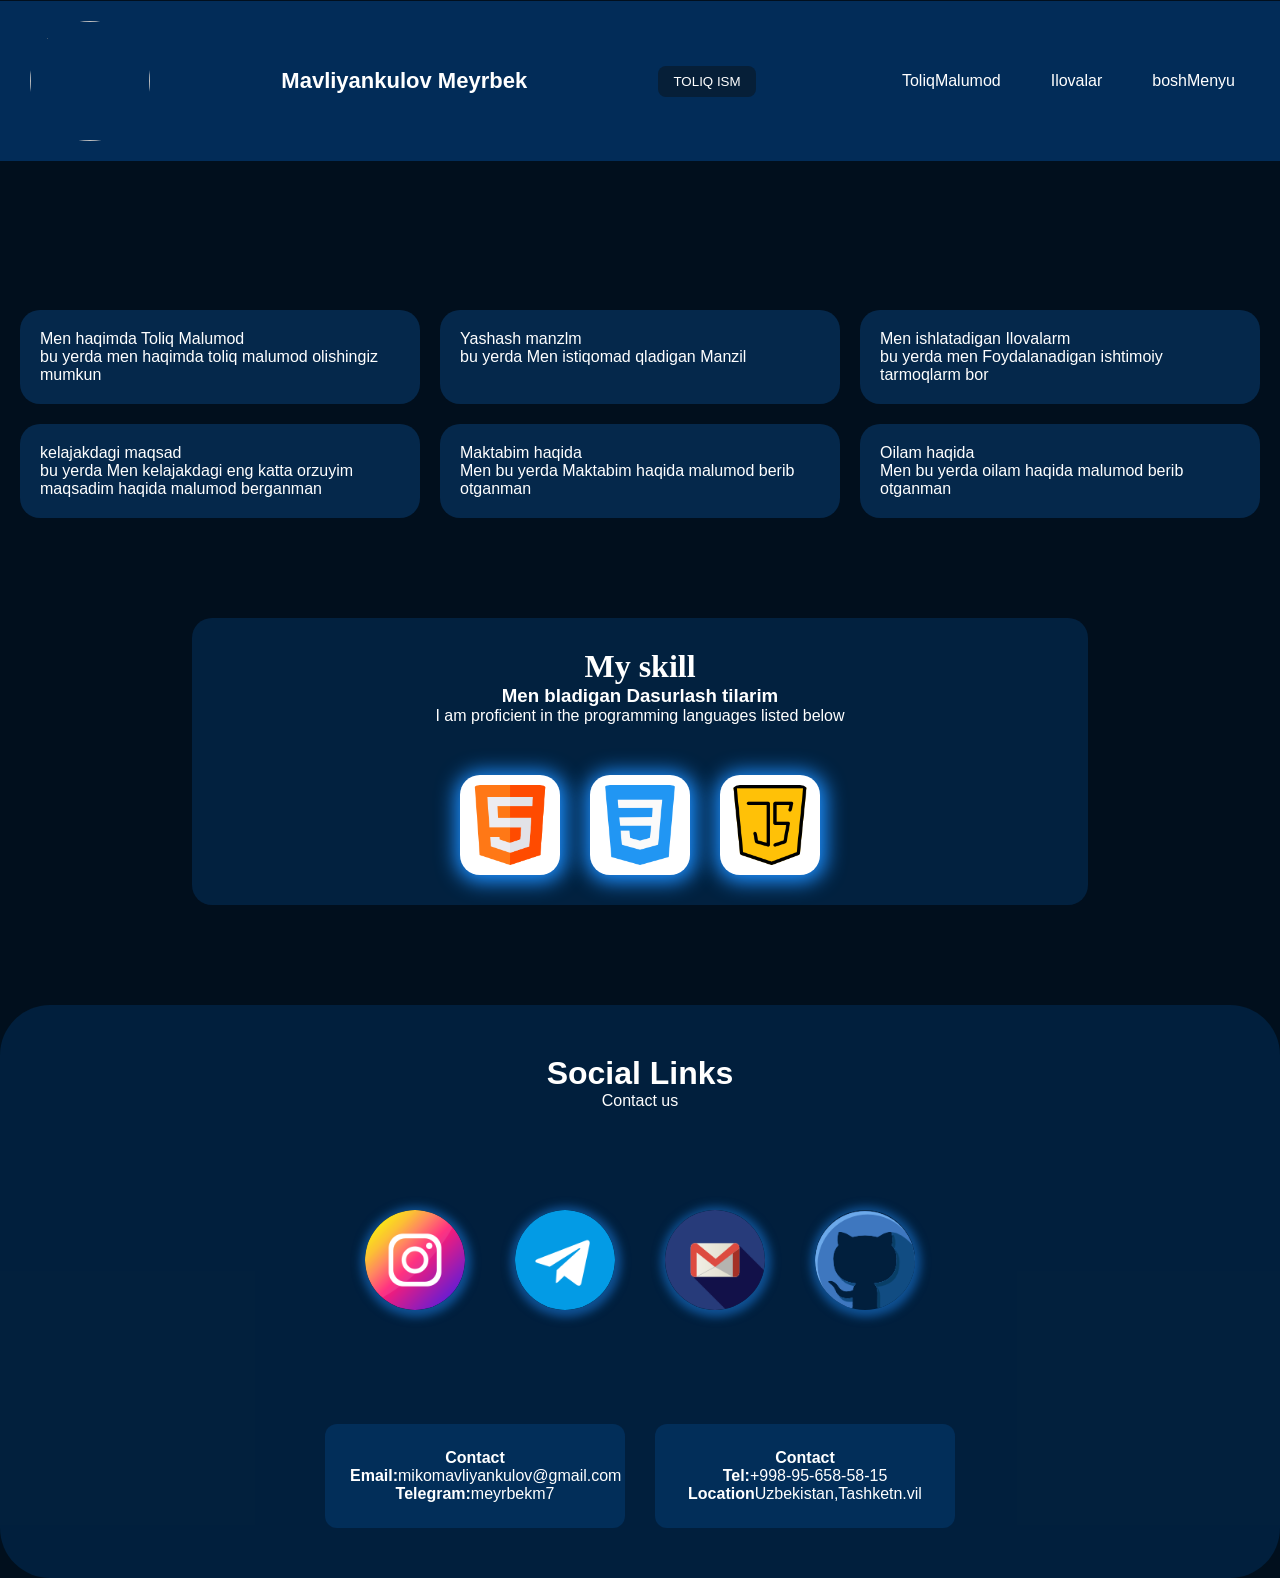
==== commit 88348761: "img" ====
--- a/index.html
+++ b/index.html
@@ -11,21 +11,21 @@
 <body>
     <div>
         <div class="box2">
-            <img src="images/image.png" alt="" class="imgr">
+            <img src="https://editorial.uefa.com/resources/0206-0e9e591e1bf3-8f256da96515-1000/cristiano_ronaldo_netted_the_opener_in_the_final_as_manchester_united_won_the_uefa_champions_league_in_2008.jpeg" alt="" class="imgr">
             <span id="ism">Mavliyankulov Meyrbek</span><span><button class="toliq" id="toliq"
                     onclick="addEventListener()">TOLIQ ISM</button></span>
 
             <div class="aa">
 
                 <a href="toliq.html">ToliqMalumod</a>
-                <a href="">Ilovalar</a>
+                <a href="ilovalar.html">Ilovalar</a>
                 <a href="krish.html">boshMenyu</a>
             </div>
 
 
         </div>
+        <div class="otajon">
 
-        <div class="otajon">
             <div class="card1">
                 <a href="toliq.html" class="men">Men haqimda Toliq Malumod</a>
                 <p>bu yerda men haqimda toliq malumod olishingiz mumkun</p>
@@ -38,78 +38,71 @@
                 <a href="" class="men">Men ishlatadigan Ilovalarm</a>
                 <p>bu yerda men Foydalanadigan ishtimoiy tarmoqlarm bor</p>
             </div>
+            <div class="card1">
+                <a href="" class="men">kelajakdagi maqsad</a>
+                <p>bu yerda Men kelajakdagi eng katta orzuyim maqsadim haqida malumod berganman</p>
+            </div>
+            <div class="card1">
+                <a href="" class="men">Maktabim haqida</a>
+                <p>Men bu yerda Maktabim haqida malumod berib otganman</p>
+            </div>
+            <div class="card1">
+                <a href="" class="men">Oilam haqida</a>
+                <p>Men bu yerda oilam haqida malumod berib otganman</p>
+            </div>
+
+
         </div>
-    </div>
+
+        <div class="skill">
+            <h1 style="font-family: Cambria, Cochin, Georgia, Times, 'Times New Roman', serif;">My skill</h1>
+            <h3>Men bladigan Dasurlash tilarim</h3>
+            <p>I am proficient in the programming languages listed below</p>
+
+            <div class="img">
+                <img src="images/image copy 2.png" alt="" width="100px" class="img1">
+                <img src="images/image copy 3.png" alt="" width="100px" class="img2">
+                <img src="images/image copy 4.png" alt="" width="100px" class="img3">
+            </div>
+
+
+        </div>
+
+
+        <footer class="footer">
+            <div>
+                <h1 style="color: white;">Social Links</h1>
+                <p style="color: white;">Contact us</p>
+                <div class="call">
+                    <a href="https://www.instagram.com/meyrbekm7?igsh=MXR2OGNpNmQxeWN6OQ=="> <img
+                            src="images/image copy 6.png" alt="" width="100px" class="img11"></a>
+                    <a href="https://t.me/meyrbekm7"> <img src="images/image copy 7.png" alt="" width="100px"
+                            class="img12"></a>
+                    <a href="https://myaccount.google.com/?hl=en&utm_source=OGB&utm_medium=act&gar=WzJd&pli=1"> <img
+                            src="images/image copy 8.png" alt="" width="100px" class="img12"></a>
+                    <a href="https://github.com/meyrbekm7"> <img src="images/image copy 9.png" alt="" width="100px"
+                            class="img14"></a>
+
+                </div>
+
+                <div class="bobo">
+                    <div class="nomer" style="color: white;">
+                        <h4>Contact</h4>
+                        <p><strong>Email:</strong>mikomavliyankulov@gmail.com</p>
+                        <p><strong>Telegram:</strong>meyrbekm7</p>
+                    </div>
+                    <div class="nomer" style="color: white;">
+                        <h4>Contact</h4>
+                        <p><strong>Tel:</strong>+998-95-658-58-15</p>
+                        <p><strong>Location</strong>Uzbekistan,Tashketn.vil</p>
+                    </div>
+                </div>
+            </div>
+        </footer>
 
 
 
-
-    <div class="otajon">
-        <div class="card1">
-            <a href="" class="men">kelajakdagi maqsad</a>
-            <p>bu yerda Men kelajakdagi eng katta orzuyim maqsadim haqida malumod berganman</p>
-        </div>
-        <div class="card1">
-            <a href="" class="men">Maktabim haqida</a>
-            <p>Men bu yerda Maktabim haqida malumod berib otganman</p>
-        </div>
-        <div class="card1">
-            <a href="" class="men">Oilam haqida</a>
-            <p>Men bu yerda oilam haqida malumod berib otganman</p>
-        </div>
-    </div>
-    </div>
-
-
-    <div class="skill">
-        <h1 style="font-family: Cambria, Cochin, Georgia, Times, 'Times New Roman', serif;">My skill</h1>
-        <h3>Men bladigan Dasurlash tilarim</h3>
-        <p>I am proficient in the programming languages listed below</p>
-
-        <div class="img">
-            <img src="images/image copy 2.png" alt="" width="100px" class="img1">
-            <img src="images/image copy 3.png" alt="" width="100px" class="img2">
-            <img src="images/image copy 4.png" alt="" width="100px" class="img3">
-        </div>
-
-
-    </div>
-
-
-    <footer class="footer">
-        <div>
-            <h1 style="color: white;">Social Links</h1>
-            <p style="color: white;">Contact us</p>
-            <div class="call">
-                <a href="https://www.instagram.com/meyrbekm7?igsh=MXR2OGNpNmQxeWN6OQ=="> <img
-                        src="images/image copy 6.png" alt="" width="100px" class="img11"></a>
-                <a href="https://t.me/meyrbekm7"> <img src="images/image copy 7.png" alt="" width="100px"
-                        class="img12"></a>
-                <a href="https://myaccount.google.com/?hl=en&utm_source=OGB&utm_medium=act&gar=WzJd&pli=1"> <img
-                        src="images/image copy 8.png" alt="" width="100px" class="img12"></a>
-                <a href="https://github.com/meyrbekm7"> <img src="images/image copy 9.png" alt="" width="100px"
-                        class="img14"></a>
-
-            </div>
-
-            <div class="bobo">
-                <div class="nomer" style="color: white;">
-                    <h4>Contact</h4>
-                    <p><strong>Email:</strong>mikomavliyankulov@gmail.com</p>
-                    <p><strong>Telegram:</strong>meyrbekm7</p>
-                </div>
-                <div class="nomer" style="color: white;">
-                    <h4>Contact</h4>
-                    <p><strong>Tel:</strong>+998-95-658-58-15</p>
-                    <p><strong>Location</strong>Uzbekistan,Tashketn.vil</p>
-                </div>
-            </div>
-        </div>
-    </footer>
-
-
-
-    <script src="main.js"> </script>
+        <script src="main.js"> </script>
 </body>
 
 </html>
--- a/main.css
+++ b/main.css
@@ -4,12 +4,8 @@
     box-sizing: border-box;
     font-family: Arial, sans-serif;
 }
-
-body {
-    background: url(images/image\ copy\ 11.png);
-    background-repeat: no-repeat;
-    background-size: cover;
-    background-position: center;
+body{
+    background-color: rgb(1, 15, 29);
 }
 
 .toliq{
@@ -31,19 +27,33 @@
     align-items: center;
     justify-content: space-between;
     gap: 20px;
-    background-color: rgb(6, 31, 56);
+    background-color: rgba(3, 51, 99, 0.841);
     padding: 20px 30px;
     color: white;
-
-
+opacity: 0;
+transition: 1s;
+transform: translateY(-100px);
+
+}
+
+.boxx1{
+    opacity: 1;
+    transform: translateY(1px);
 }
 
 .imgr {
-    border: 3px solid #4caf50;
+    border: 1px solid;
+    border: none;
     width: 120px;
     height: 120px;
     object-fit: cover;
     border-radius: 50%;
+    transition: 0.3s;
+}
+
+img:hover{
+    transform: scale(1.1);
+    box-shadow: 1px 2px 30px 2px white;
 }
 
 .box2 span {
@@ -86,18 +96,19 @@
 
 /* CARD */
 
-.card1 {
+.card1,.oyajon{
     display: flex;
     flex-direction: column;
     border-radius: 20px;
     padding: 20px;
-    background-color: rgba(3, 21, 39, 0.501);
+    background-color: rgba(7, 50, 93, 0.727);
     color: white;
     width: 400px;
     transition: 0.3s;
-   
-    
-}
+ 
+}
+
+
 
 .card1:hover {
     transform: scale(1.05);
@@ -107,31 +118,47 @@
 
 /* CARD CONTAINER */
 
-.otajon {
+.otajon{
     display: flex;
     gap: 20px;
-    justify-content: center;
+    justify-content: space-around;
     flex-wrap: wrap;
     margin: 100px 20px;
-}
-
-/* SKILL */
+      opacity:0 ;
+   transition: 2s;
+    transform: translateY(-50px);
+
+}
+
+.card1p{
+    opacity: 1;
+    transform:translateY(50px) ;
+}
+
+
 
 .skill {
     text-align: center;
     color: white;
     height: auto;
-    background-color: rgba(3, 21, 39, 0.259);
+    background-color: rgba(5, 48, 91, 0.549);
     border-radius: 20px;
     width: 70%;
     margin: auto;
     padding: 30px;
     transition: 0.3s;
+      opacity:0 ;
+
+    transform: translateY(-50px);
+}
+.skil1{
+    opacity: 1;
+    transform:translateY(50px) ;
 }
 
 .skill:hover {
     opacity: 0.9;
-    transform: scale(1.05);
+    transform: translateY(1px);
     box-shadow: 1px 1px 30px 5px rgb(19, 88, 157);
 }
 
@@ -159,7 +186,7 @@
 
 footer {
     margin-top: 150px;
-    background-color: rgba(3, 21, 39, 0.701);
+    background-color: rgba(2, 39, 75, 0.701);
     text-align: center;
     width: 100%;
     padding: 50px;
@@ -201,13 +228,13 @@
     border-radius: 12px;
     width: 300px;
     color: #fff;
-    box-shadow: 0 5px 20px rgba(0, 0, 0, 0.3);
+     background-color: rgba(3, 49, 96, 0.818);
     transition: 0.3s;
 }
 
 .nomer:hover {
     transform: translateY(-5px);
-    box-shadow: 1px 2px 30px 5px rgb(15, 82, 149);
+    box-shadow: 1px 2px 30px 5px rgba(6, 52, 98, 0.525);
 }
 
 .bobo {
@@ -216,6 +243,7 @@
     flex-wrap: wrap;
     gap: 30px;
     margin-top: 90px;
+ 
 }
 
 
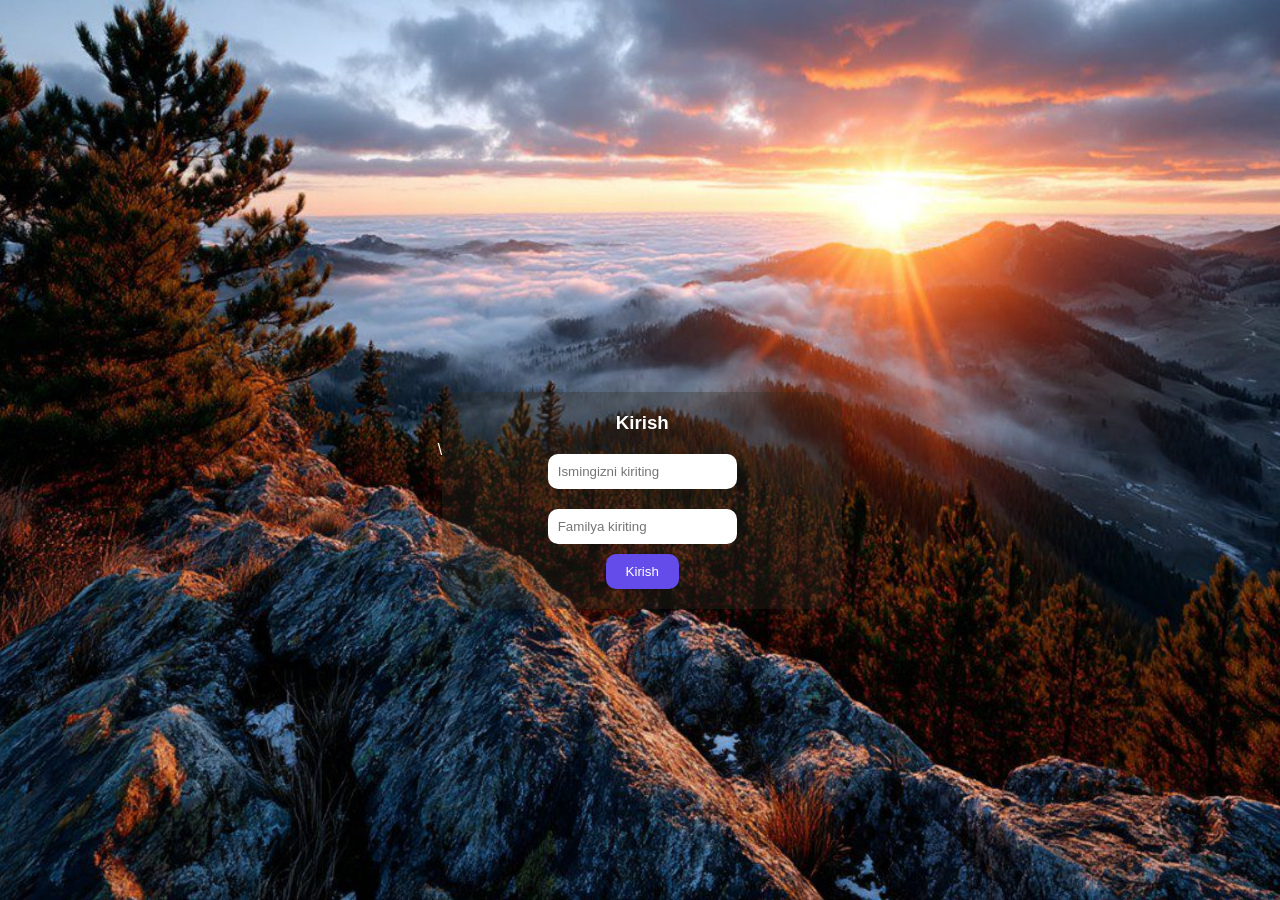
==== commit ada6fb18: "index" ====
--- a/index.html
+++ b/index.html
@@ -4,105 +4,35 @@
 <head>
     <meta charset="UTF-8">
     <meta name="viewport" content="width=device-width, initial-scale=1.0">
-    <title>main</title>
-    <link rel="stylesheet" href="main.css">
+    <title>krish</title>
+    <link rel="stylesheet" href="krish.css">
 </head>
 
 <body>
-    <div>
-        <div class="box2">
-            <img src="https://editorial.uefa.com/resources/0206-0e9e591e1bf3-8f256da96515-1000/cristiano_ronaldo_netted_the_opener_in_the_final_as_manchester_united_won_the_uefa_champions_league_in_2008.jpeg" alt="" class="imgr">
-            <span id="ism">Mavliyankulov Meyrbek</span><span><button class="toliq" id="toliq"
-                    onclick="addEventListener()">TOLIQ ISM</button></span>
+   \
+    <div class="ota">
+        <form action="kirish.html"   onsubmit="return tekshir()">
 
-            <div class="aa">
+            <h3 class="welcome">Kirish</h3>
 
-                <a href="toliq.html">ToliqMalumod</a>
-                <a href="ilovalar.html">Ilovalar</a>
-                <a href="krish.html">boshMenyu</a>
+            <div class="name">
+                <input type="text" id="name" placeholder="Ismingizni kiriting">
             </div>
 
-
-        </div>
-        <div class="otajon">
-
-            <div class="card1">
-                <a href="toliq.html" class="men">Men haqimda Toliq Malumod</a>
-                <p>bu yerda men haqimda toliq malumod olishingiz mumkun</p>
-            </div>
-            <div class="card1">
-                <a href="location.html" class="men">Yashash manzlm</a>
-                <p>bu yerda Men istiqomad qladigan Manzil</p>
-            </div>
-            <div class="card1">
-                <a href="" class="men">Men ishlatadigan Ilovalarm</a>
-                <p>bu yerda men Foydalanadigan ishtimoiy tarmoqlarm bor</p>
-            </div>
-            <div class="card1">
-                <a href="" class="men">kelajakdagi maqsad</a>
-                <p>bu yerda Men kelajakdagi eng katta orzuyim maqsadim haqida malumod berganman</p>
-            </div>
-            <div class="card1">
-                <a href="" class="men">Maktabim haqida</a>
-                <p>Men bu yerda Maktabim haqida malumod berib otganman</p>
-            </div>
-            <div class="card1">
-                <a href="" class="men">Oilam haqida</a>
-                <p>Men bu yerda oilam haqida malumod berib otganman</p>
+            <div class="family">
+                <input type="text" id="family" placeholder="Familya kiriting">
             </div>
 
-
-        </div>
-
-        <div class="skill">
-            <h1 style="font-family: Cambria, Cochin, Georgia, Times, 'Times New Roman', serif;">My skill</h1>
-            <h3>Men bladigan Dasurlash tilarim</h3>
-            <p>I am proficient in the programming languages listed below</p>
-
-            <div class="img">
-                <img src="images/image copy 2.png" alt="" width="100px" class="img1">
-                <img src="images/image copy 3.png" alt="" width="100px" class="img2">
-                <img src="images/image copy 4.png" alt="" width="100px" class="img3">
-            </div>
-
-
-        </div>
-
-
-        <footer class="footer">
-            <div>
-                <h1 style="color: white;">Social Links</h1>
-                <p style="color: white;">Contact us</p>
-                <div class="call">
-                    <a href="https://www.instagram.com/meyrbekm7?igsh=MXR2OGNpNmQxeWN6OQ=="> <img
-                            src="images/image copy 6.png" alt="" width="100px" class="img11"></a>
-                    <a href="https://t.me/meyrbekm7"> <img src="images/image copy 7.png" alt="" width="100px"
-                            class="img12"></a>
-                    <a href="https://myaccount.google.com/?hl=en&utm_source=OGB&utm_medium=act&gar=WzJd&pli=1"> <img
-                            src="images/image copy 8.png" alt="" width="100px" class="img12"></a>
-                    <a href="https://github.com/meyrbekm7"> <img src="images/image copy 9.png" alt="" width="100px"
-                            class="img14"></a>
-
-                </div>
-
-                <div class="bobo">
-                    <div class="nomer" style="color: white;">
-                        <h4>Contact</h4>
-                        <p><strong>Email:</strong>mikomavliyankulov@gmail.com</p>
-                        <p><strong>Telegram:</strong>meyrbekm7</p>
-                    </div>
-                    <div class="nomer" style="color: white;">
-                        <h4>Contact</h4>
-                        <p><strong>Tel:</strong>+998-95-658-58-15</p>
-                        <p><strong>Location</strong>Uzbekistan,Tashketn.vil</p>
-                    </div>
-                </div>
-            </div>
-        </footer>
-
-
-
-        <script src="main.js"> </script>
+          
+ 
+      <a href="kirish.html">
+                  <button class="kirish" type="submit" >Kirish</button>
+      </a>
+          
+        </form>
+         
+    </div>
+    <script src="krish.js"></script>
 </body>
 
 </html>
--- a/krish.css
+++ b/krish.css
@@ -0,0 +1,138 @@
+* {
+    margin: 0;
+    padding: 0;
+    box-sizing: border-box; 
+}
+
+body {
+    margin: 0;
+    min-height: 100vh;
+    background: rgb(4, 30, 57);
+    display: flex;
+    justify-content: center;
+    align-items: center;
+    font-family: sans-serif;
+    color: white;
+    background-image: url(images/image\ copy\ 11.png);
+       background-repeat: no-repeat;
+    background-size: cover;
+    background-position: center;
+}
+
+.ota {
+    display: flex;
+    flex-direction: column;
+    align-items: center;
+    gap: 20px;
+    width: 400px; 
+    max-width: 90%; 
+    padding: 20px;
+    border-radius: 20px;
+background-color: rgba(48, 45, 36, 0.314);
+    text-align: center;
+    transition: 0.3s;
+   opacity: 0;
+   transition: 1s;
+   transform: translateY(-50px);
+}
+.ota1{
+    opacity: 1;
+    transform: translateY(50px);
+}
+
+.ota:hover{
+     transform: scale(1.1);
+    box-shadow: 1px 2px 50px 5px white;
+}
+
+.name {
+    display: flex;
+    flex-wrap: wrap;     
+    gap: 10px;
+    width: 40%;
+       margin-bottom: 20px;
+    margin-top: 20px;
+}
+
+input {
+    flex: 1 1 200px;       
+    padding: 10px;
+    border-radius: 10px;
+    border: none;
+    transition: 0.3s;
+    
+}
+
+input:hover {
+    transform: scale(1.05);
+    box-shadow: 1px 1px 10px 1px rgba(25, 34, 43, 0.864);
+    opacity: 1;
+}
+
+.kirish {
+    padding: 10px 20px;
+    border-radius: 10px;
+    background-color: rgb(100, 76, 235);
+    color: white;
+    border: none;
+    cursor: pointer;
+    transition: 0.3s;
+    margin-top: 10px;
+}
+
+.kirish:hover {
+    transform: scale(1.05);
+    opacity: 1;
+    background-color: rgb(85, 58, 240);
+}
+
+
+@media (max-width: 480px) {
+    .ota {
+        width: 95%; 
+        padding: 15px;
+    }
+
+    input {
+        flex: 1 1 100%; 
+    }
+}
+
+
+/* Tablet */
+@media (max-width: 768px) {
+    .ota {
+        width: 90%;
+    }
+
+    .name {
+        width: 100%;
+        justify-content: center;
+    }
+
+    input {
+        flex: 1 1 100%;
+    }
+}
+
+/* Telefon */
+@media (max-width: 480px) {
+    .ota {
+        width: 95%;
+        padding: 15px;
+    }
+
+    .name {
+        width: 100%;
+        flex-direction: column;
+    }
+
+    input {
+        flex: 1 1 100%;
+        width: 100%;
+    }
+
+    .kirish {
+        width: 100%;
+    }
+}
